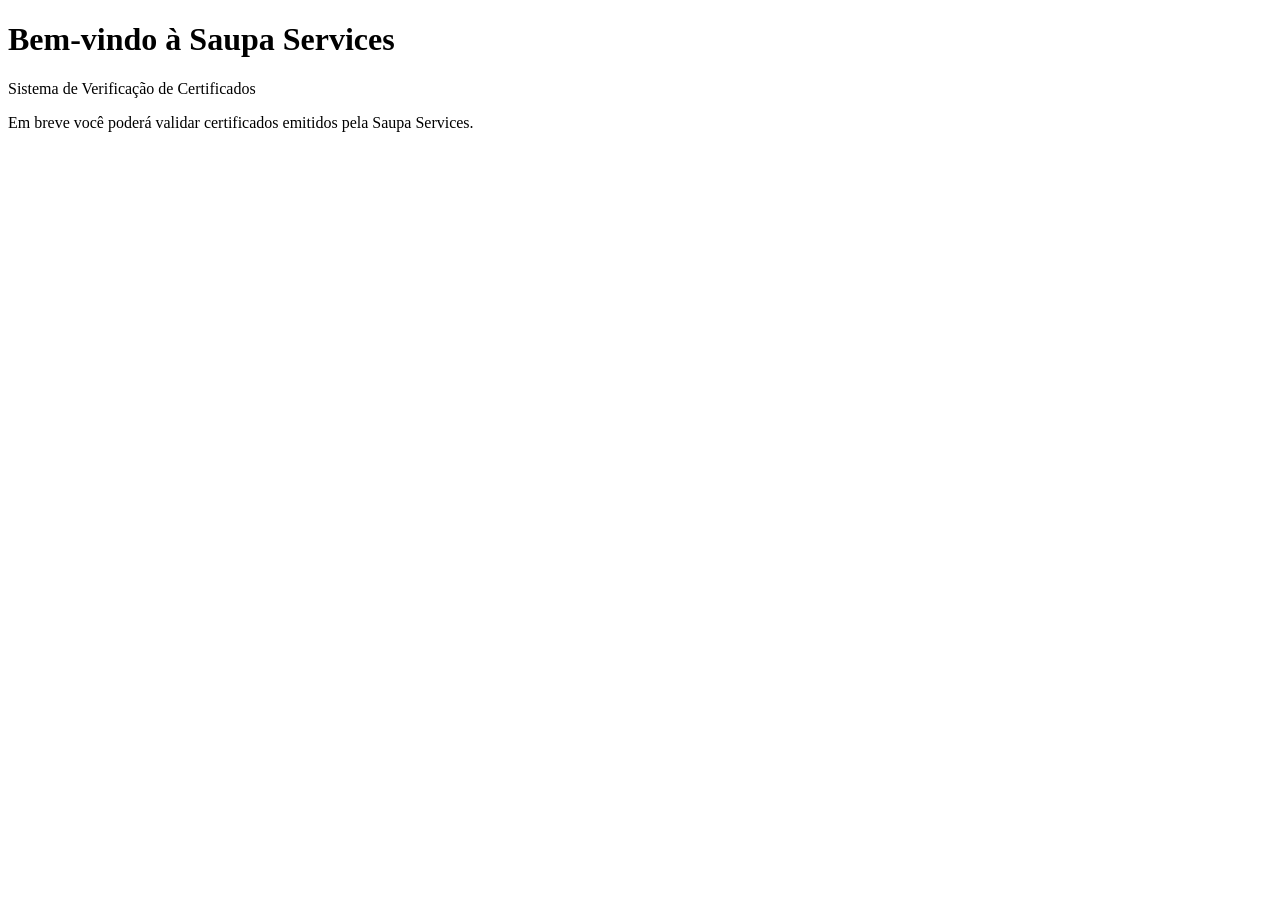
==== index.html @ 6ee65995 "Update index.html" ====
<!DOCTYPE html>
<html lang="pt">
   <link rel="stylesheet" href="css/style.css"> 
<head>
    <meta charset="UTF-8">
    <title>Saupa Services</title>
</head>
    
<body>
    <h1>Bem-vindo à Saupa Services</h1>
    <p>Sistema de Verificação de Certificados</p>
    <p>Em breve você poderá validar certificados emitidos pela Saupa Services.</p>
  <script src="js/script.js"></script>  
</body>
</html>
---- css/style.css ----
/* Arquivo CSS da Saupa Services */
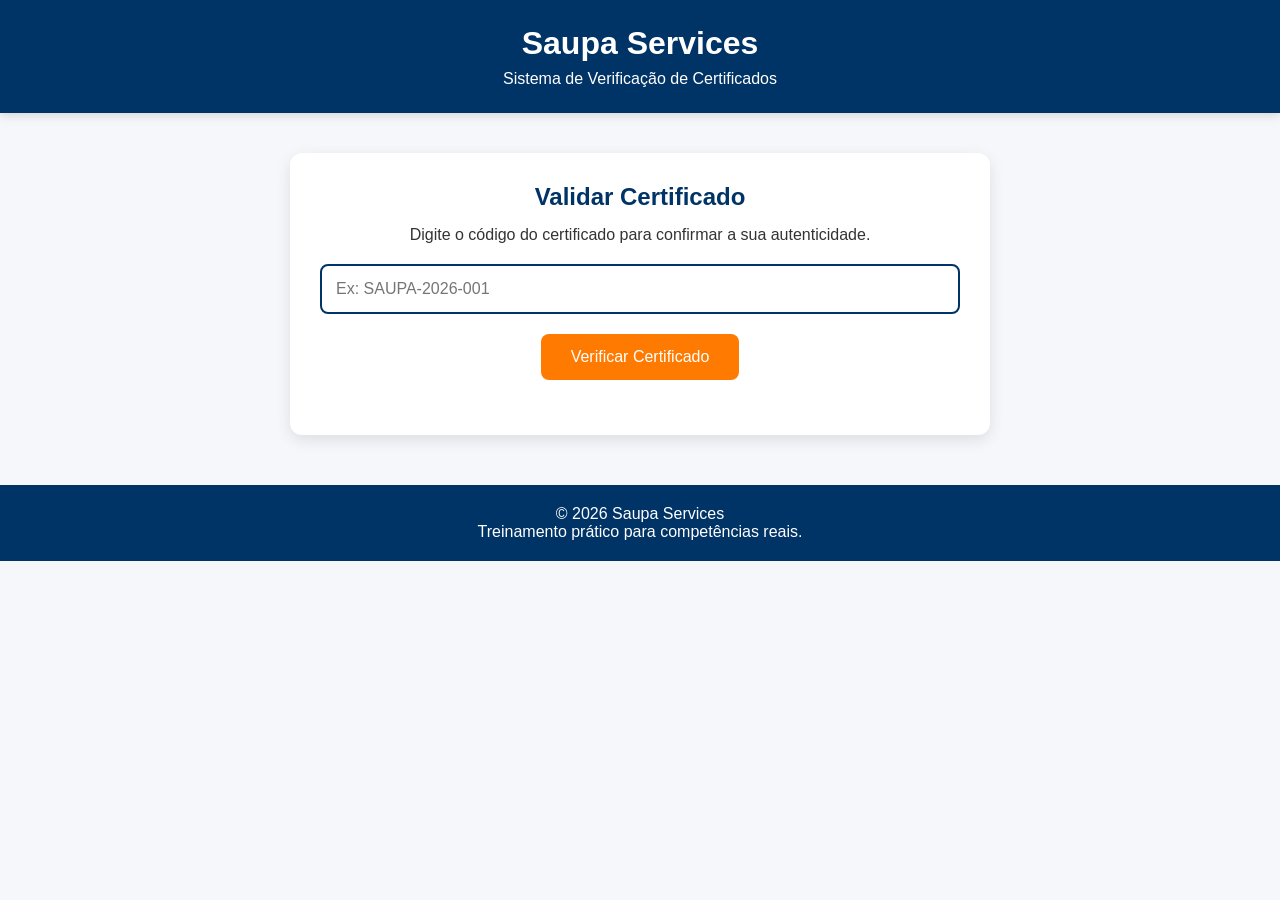
==== commit 407bb4eb: "Update index.html" ====
--- a/index.html
+++ b/index.html
@@ -1,15 +1,47 @@
 <!DOCTYPE html>
 <html lang="pt">
-   <link rel="stylesheet" href="css/style.css"> 
 <head>
     <meta charset="UTF-8">
-    <title>Saupa Services</title>
+    <meta name="viewport" content="width=device-width, initial-scale=1.0">
+    <title>Saupa Services | Verificação de Certificados</title>
+    <link rel="stylesheet" href="css/style.css">
 </head>
-    
+
 <body>
-    <h1>Bem-vindo à Saupa Services</h1>
+
+<header>
+    <h1>Saupa Services</h1>
     <p>Sistema de Verificação de Certificados</p>
-    <p>Em breve você poderá validar certificados emitidos pela Saupa Services.</p>
-  <script src="js/script.js"></script>  
+</header>
+
+<section class="container">
+
+    <h2>Validar Certificado</h2>
+
+    <p>
+        Digite o código do certificado para confirmar a sua autenticidade.
+    </p>
+
+    <input 
+        type="text" 
+        id="codigoCertificado" 
+        placeholder="Ex: SAUPA-2026-001"
+    >
+
+    <button onclick="verificarCertificado()">
+        Verificar Certificado
+    </button>
+
+    <div id="resultado"></div>
+
+</section>
+
+<footer>
+    <p>© 2026 Saupa Services</p>
+    <p>Treinamento prático para competências reais.</p>
+</footer>
+
+<script src="js/script.js"></script>
+
 </body>
 </html>
--- a/css/style.css
+++ b/css/style.css
@@ -1 +1,113 @@
-/* Arquivo CSS da Saupa Services */
+/* ===========================
+   SAUPA SERVICES
+   Sistema de Verificação de Certificados
+=========================== */
+
+*{
+    margin:0;
+    padding:0;
+    box-sizing:border-box;
+}
+
+body{
+    font-family:Arial, Helvetica, sans-serif;
+    background:#f5f7fb;
+    color:#333;
+}
+
+/* Cabeçalho */
+header{
+    background:#003366;
+    color:#fff;
+    padding:25px;
+    text-align:center;
+    box-shadow:0 2px 10px rgba(0,0,0,.15);
+}
+
+header h1{
+    font-size:32px;
+}
+
+header p{
+    margin-top:8px;
+    font-size:16px;
+}
+
+/* Conteúdo */
+.container{
+    max-width:700px;
+    margin:40px auto;
+    background:#fff;
+    padding:30px;
+    border-radius:12px;
+    box-shadow:0 5px 15px rgba(0,0,0,.1);
+    text-align:center;
+}
+
+.container h2{
+    color:#003366;
+    margin-bottom:15px;
+}
+
+.container p{
+    margin-bottom:20px;
+}
+
+/* Campo de pesquisa */
+input{
+    width:100%;
+    padding:14px;
+    border:2px solid #003366;
+    border-radius:8px;
+    font-size:16px;
+    margin-bottom:20px;
+}
+
+/* Botão */
+button{
+    background:#ff7a00;
+    color:#fff;
+    border:none;
+    padding:14px 30px;
+    font-size:16px;
+    border-radius:8px;
+    cursor:pointer;
+    transition:.3s;
+}
+
+button:hover{
+    background:#e66d00;
+}
+
+/* Área de resultado */
+#resultado{
+    margin-top:25px;
+    font-weight:bold;
+    font-size:18px;
+}
+
+/* Rodapé */
+footer{
+    margin-top:50px;
+    background:#003366;
+    color:#fff;
+    text-align:center;
+    padding:20px;
+}
+
+footer a{
+    color:#ff7a00;
+    text-decoration:none;
+}
+
+/* Responsivo */
+@media(max-width:768px){
+    .container{
+        width:92%;
+        padding:20px;
+    }
+
+    header h1{
+        font-size:26px;
+    }
+}
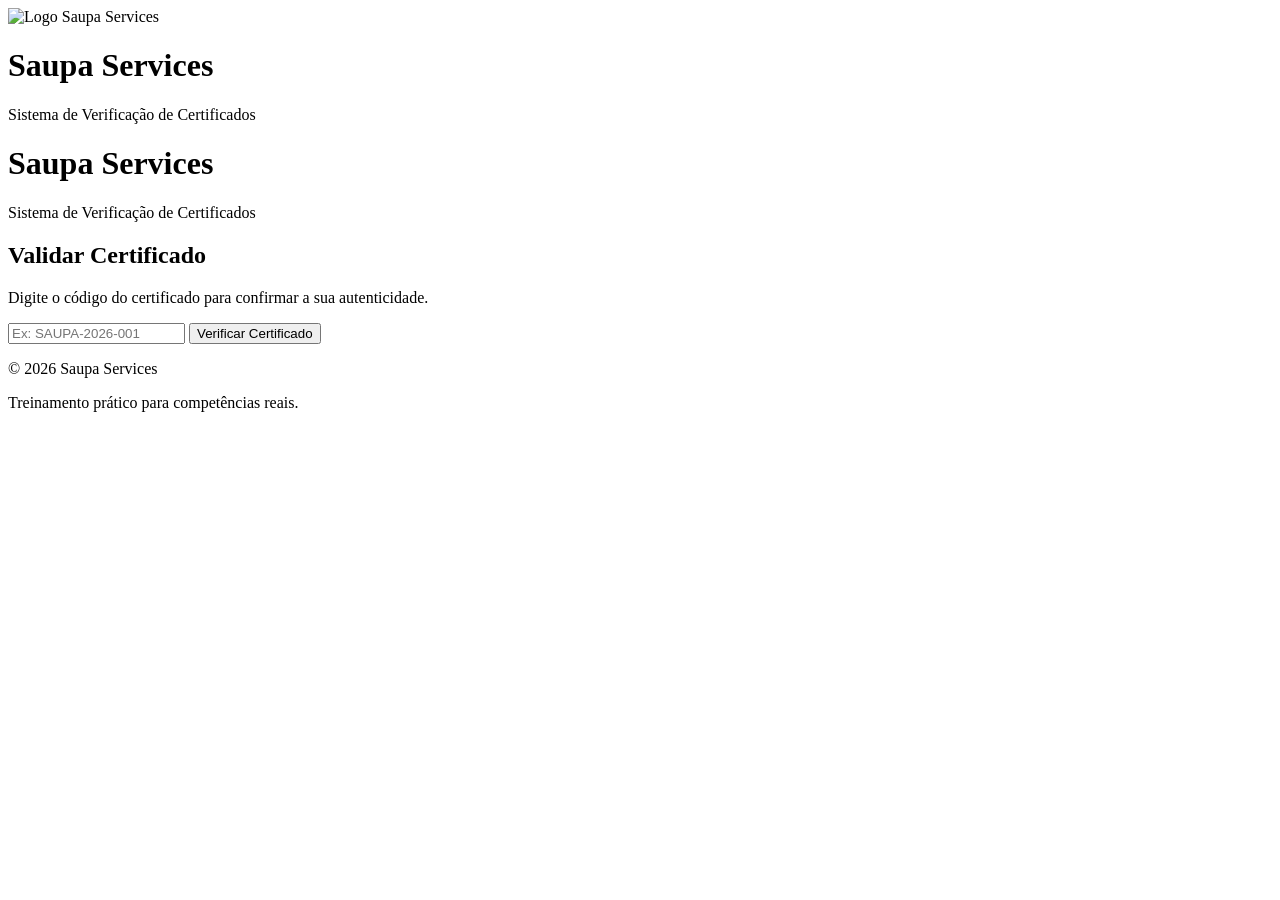
==== commit cb0a0191: "Update index.html" ====
--- a/index.html
+++ b/index.html
@@ -1,11 +1,14 @@
 <!DOCTYPE html>
 <html lang="pt">
-<head>
-    <meta charset="UTF-8">
-    <meta name="viewport" content="width=device-width, initial-scale=1.0">
-    <title>Saupa Services | Verificação de Certificados</title>
-    <link rel="stylesheet" href="css/style.css">
-</head>
+<header>
+
+    <img src="imagens/logo.png" alt="Logo Saupa Services">
+
+    <h1>Saupa Services</h1>
+
+    <p>Sistema de Verificação de Certificados</p>
+
+</header>
 
 <body>
 
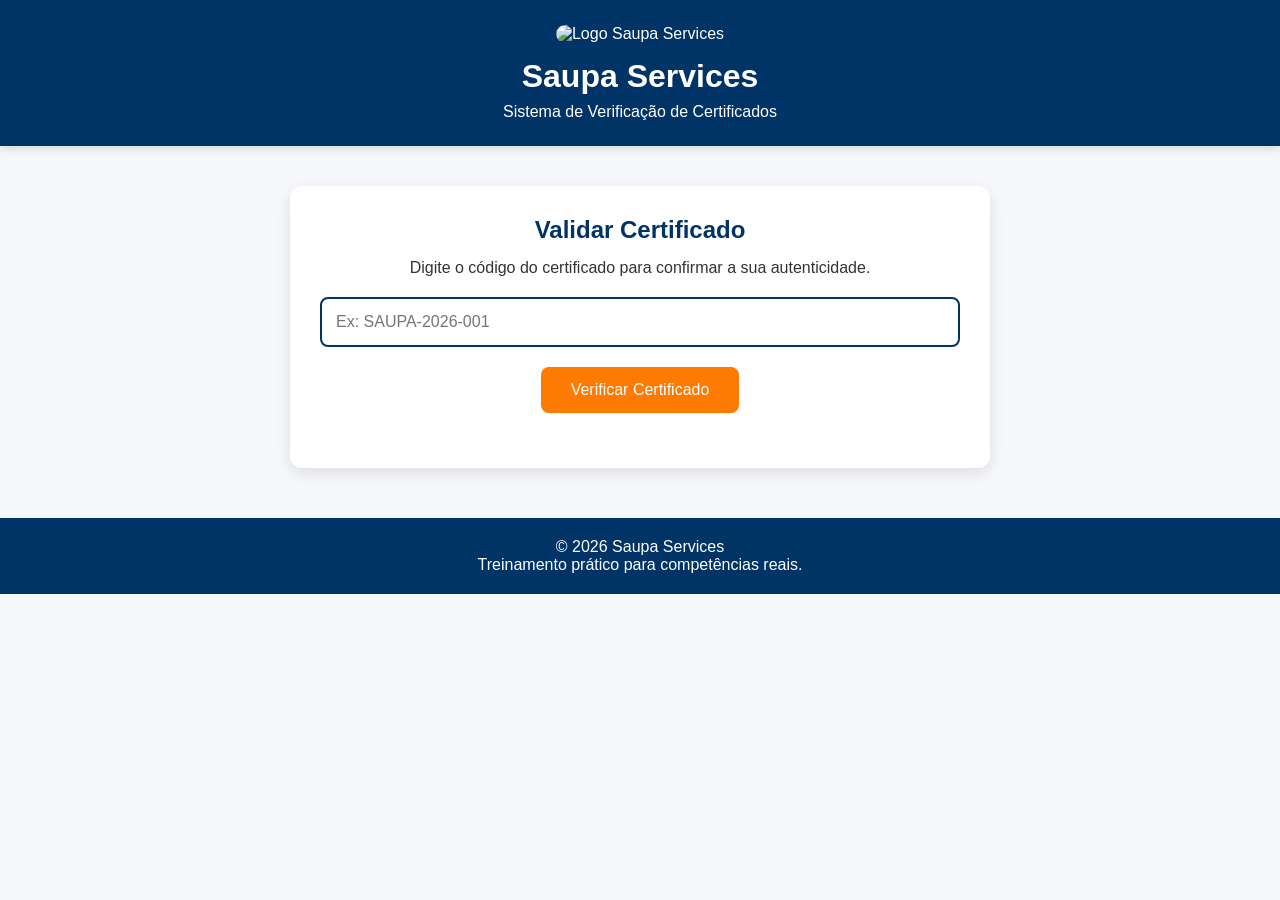
==== commit 1abaf3c5: "Update index.html" ====
--- a/index.html
+++ b/index.html
@@ -1,5 +1,16 @@
 <!DOCTYPE html>
 <html lang="pt">
+
+<head>
+    <meta charset="UTF-8">
+    <meta name="viewport" content="width=device-width, initial-scale=1.0">
+    <title>Saupa Services | Verificação de Certificados</title>
+
+    <link rel="stylesheet" href="css/style.css">
+</head>
+
+<body>
+
 <header>
 
     <img src="imagens/logo.png" alt="Logo Saupa Services">
@@ -10,12 +21,6 @@
 
 </header>
 
-<body>
-
-<header>
-    <h1>Saupa Services</h1>
-    <p>Sistema de Verificação de Certificados</p>
-</header>
 
 <section class="container">
 
@@ -35,16 +40,23 @@
         Verificar Certificado
     </button>
 
+
     <div id="resultado"></div>
 
 </section>
 
+
 <footer>
+
     <p>© 2026 Saupa Services</p>
+
     <p>Treinamento prático para competências reais.</p>
+
 </footer>
+
 
 <script src="js/script.js"></script>
 
 </body>
+
 </html>
--- a/css/style.css
+++ b/css/style.css
@@ -0,0 +1,162 @@
+/* ===========================
+   SAUPA SERVICES
+   Sistema de Verificação de Certificados
+=========================== */
+
+*{
+    margin:0;
+    padding:0;
+    box-sizing:border-box;
+}
+
+body{
+    font-family:Arial, Helvetica, sans-serif;
+    background:#f5f7fb;
+    color:#333;
+}
+
+/* Cabeçalho */
+header{
+    background:#003366;
+    color:#fff;
+    padding:25px;
+    text-align:center;
+    box-shadow:0 2px 10px rgba(0,0,0,.15);
+}
+
+header h1{
+    font-size:32px;
+}
+
+header p{
+    margin-top:8px;
+    font-size:16px;
+}
+
+/* Conteúdo */
+.container{
+    max-width:700px;
+    margin:40px auto;
+    background:#fff;
+    padding:30px;
+    border-radius:12px;
+    box-shadow:0 5px 15px rgba(0,0,0,.1);
+    text-align:center;
+}
+
+.container h2{
+    color:#003366;
+    margin-bottom:15px;
+}
+
+.container p{
+    margin-bottom:20px;
+}
+
+/* Campo de pesquisa */
+input{
+    width:100%;
+    padding:14px;
+    border:2px solid #003366;
+    border-radius:8px;
+    font-size:16px;
+    margin-bottom:20px;
+}
+
+/* Botão */
+button{
+    background:#ff7a00;
+    color:#fff;
+    border:none;
+    padding:14px 30px;
+    font-size:16px;
+    border-radius:8px;
+    cursor:pointer;
+    transition:.3s;
+}
+
+button:hover{
+    background:#e66d00;
+}
+
+/* Área de resultado */
+#resultado{
+    margin-top:25px;
+    font-weight:bold;
+    font-size:18px;
+}
+
+/* Rodapé */
+footer{
+    margin-top:50px;
+    background:#003366;
+    color:#fff;
+    text-align:center;
+    padding:20px;
+}
+
+footer a{
+    color:#ff7a00;
+    text-decoration:none;
+}
+
+/* Responsivo */
+@media(max-width:768px){
+    .container{
+        width:92%;
+        padding:20px;
+    }
+
+    header h1{
+        font-size:26px;
+    }
+}
+
+/* Cartão de certificado validado */
+
+.certificado{
+    margin-top:30px;
+    padding:25px;
+    background:#ffffff;
+    border:3px solid #003366;
+    border-radius:15px;
+    box-shadow:0 5px 20px rgba(0,0,0,0.15);
+    text-align:left;
+}
+
+.certificado h3{
+    text-align:center;
+    color:#008000;
+    font-size:24px;
+    margin-bottom:20px;
+}
+
+.certificado p{
+    margin:10px 0;
+    font-size:16px;
+}
+
+.certificado strong{
+    color:#003366;
+}
+
+.selo{
+    text-align:center;
+    margin-top:20px;
+    font-size:18px;
+    color:#ff7a00;
+    font-weight:bold;
+}
+
+/* Logótipo da Saupa Services */
+
+header img{
+    width:120px;
+    height:auto;
+    margin-bottom:15px;
+    border-radius:10px;
+}
+
+
+
+   
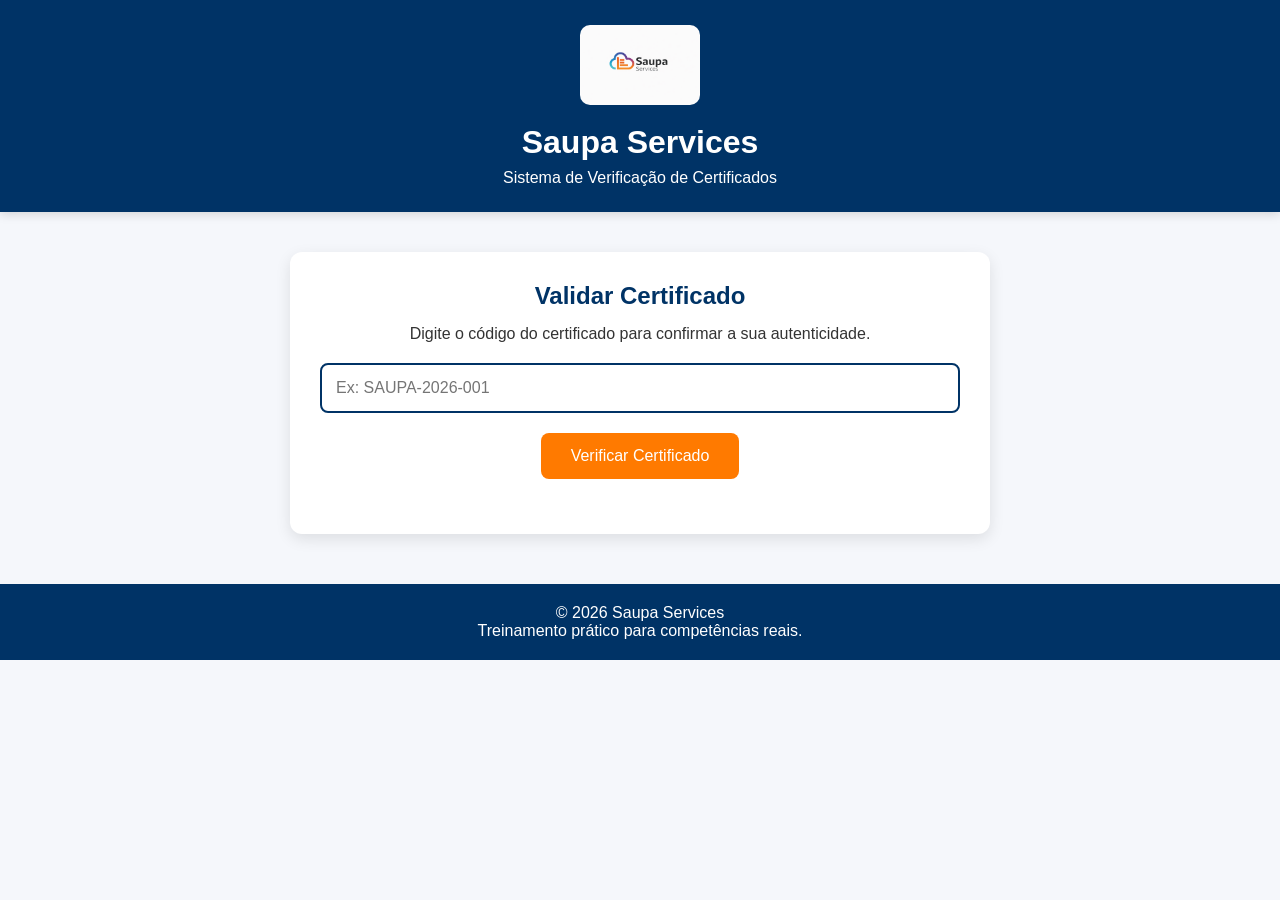
==== commit 308898ae: "Update index.html" ====
--- a/index.html
+++ b/index.html
@@ -13,7 +13,7 @@
 
 <header>
 
-    <img src="imagens/logo.png" alt="Logo Saupa Services">
+    <img src="logo.png" alt="Logo Saupa Services">
 
     <h1>Saupa Services</h1>
 
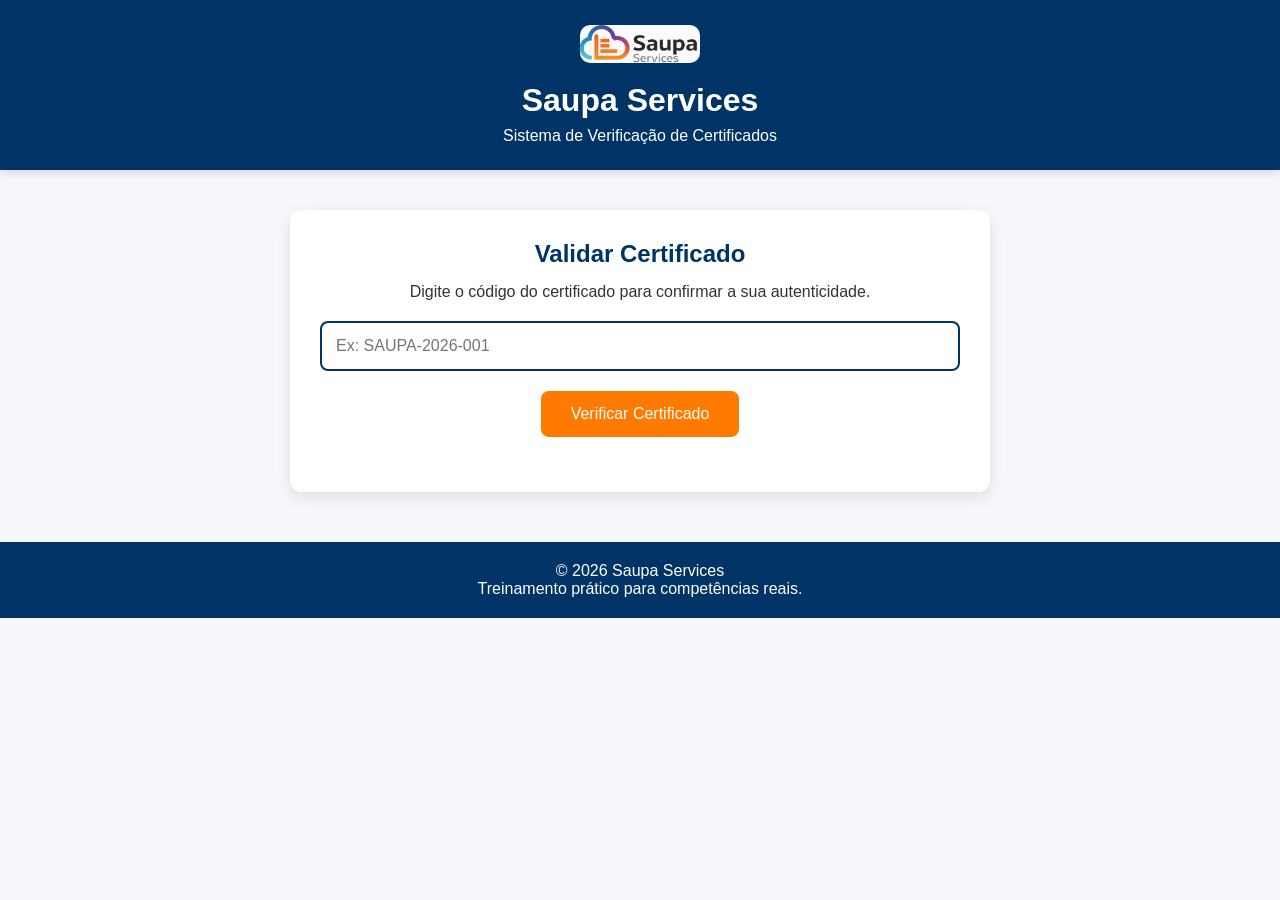
==== commit acb608bd: "Update index.html" ====
--- a/index.html
+++ b/index.html
@@ -13,7 +13,7 @@
 
 <header>
 
-    <img src="logo.png" alt="Logo Saupa Services">
+    <img src="logo.JPG" alt="Logo Saupa Services">
 
     <h1>Saupa Services</h1>
 
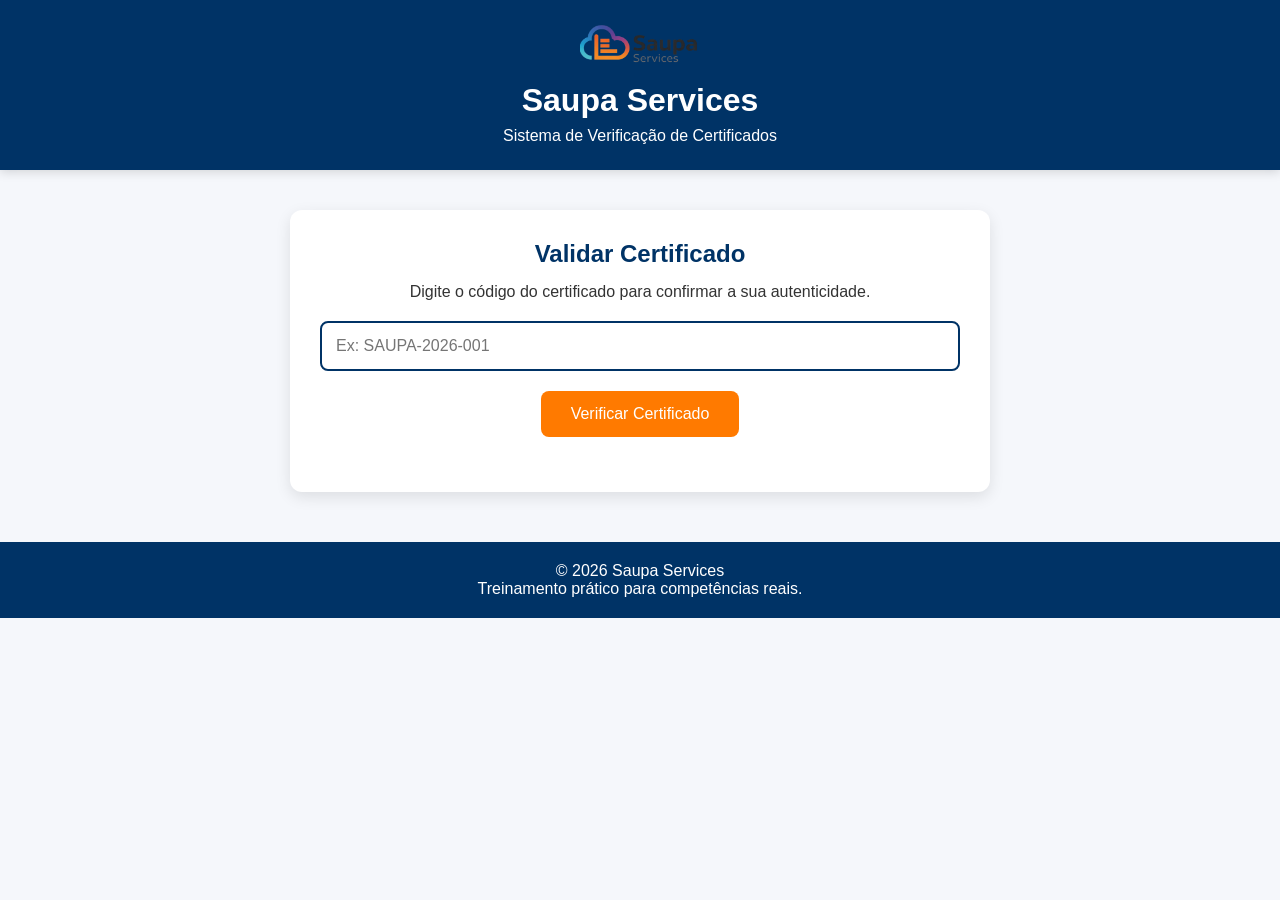
==== commit b49ff663: "Update index.html" ====
--- a/index.html
+++ b/index.html
@@ -13,7 +13,7 @@
 
 <header>
 
-    <img src="logo.JPG" alt="Logo Saupa Services">
+    <img src="logo.png" alt="Logo Saupa Services">
 
     <h1>Saupa Services</h1>
 
